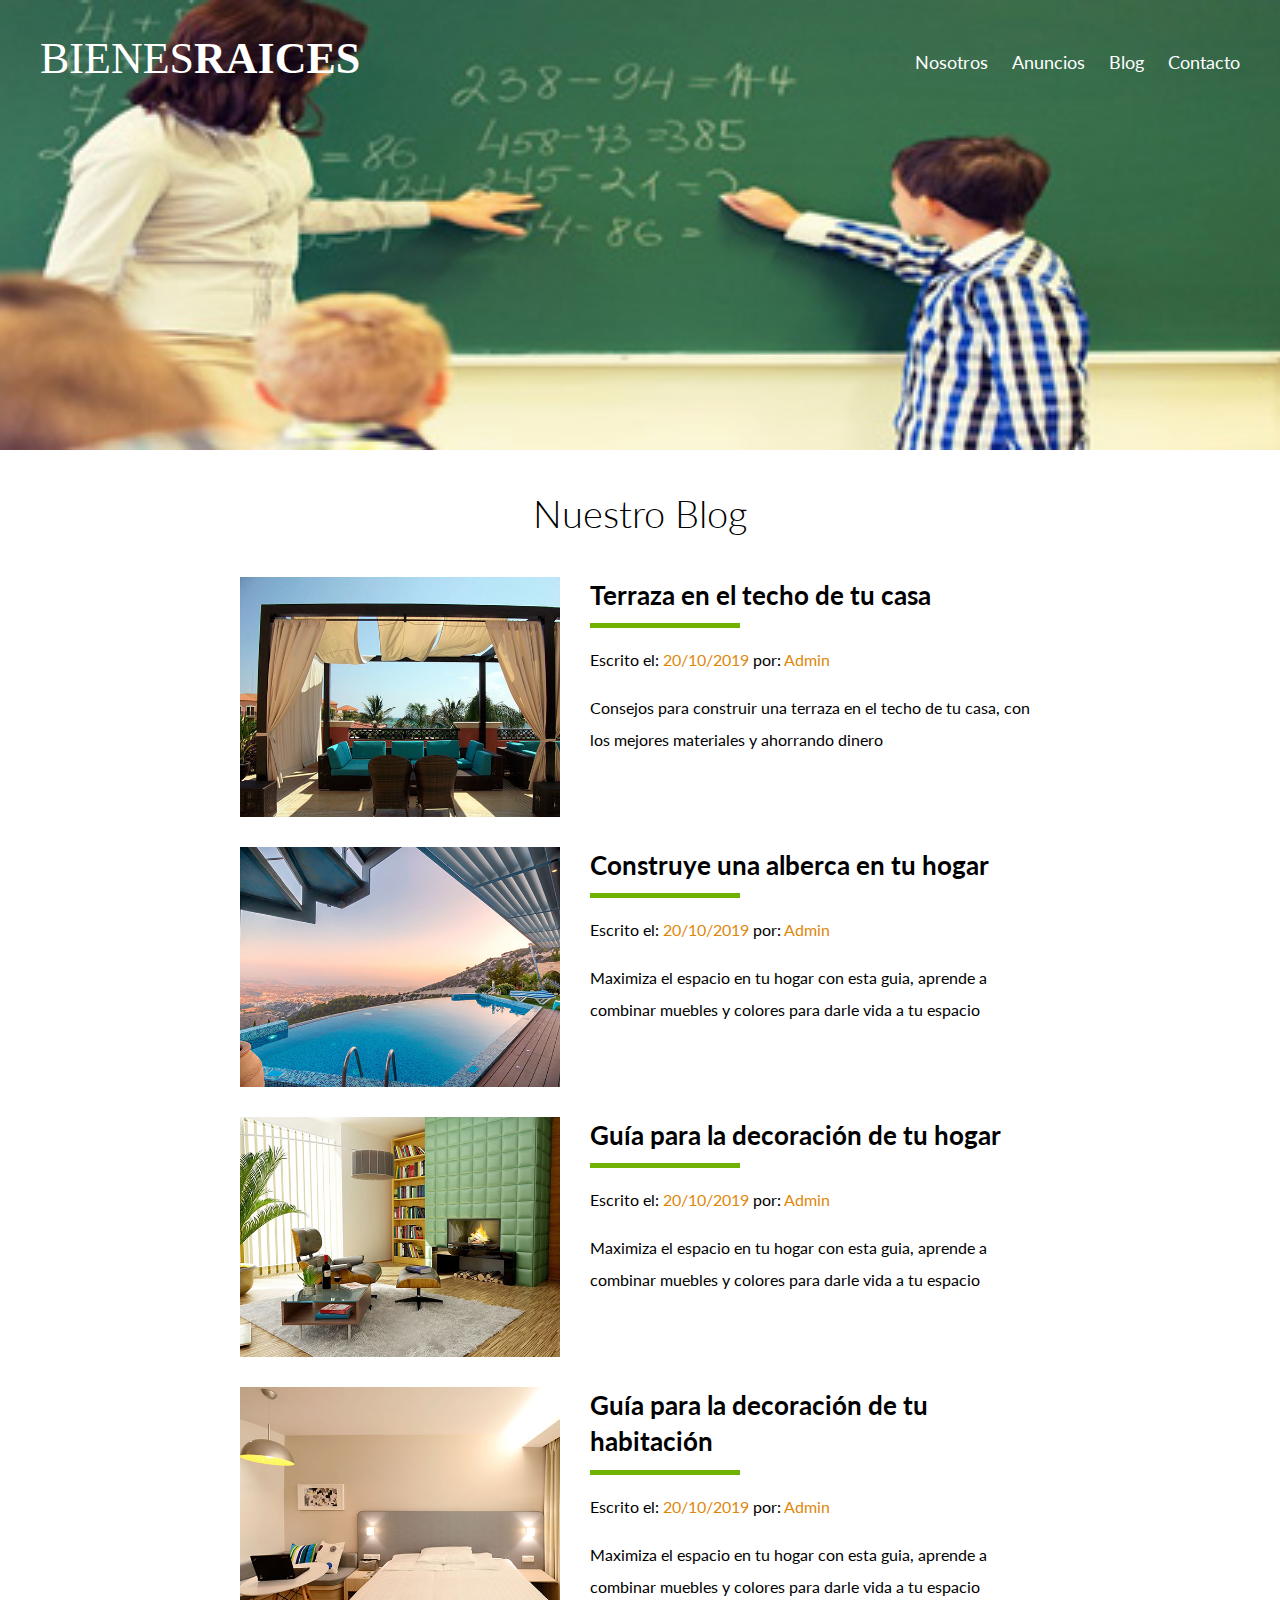
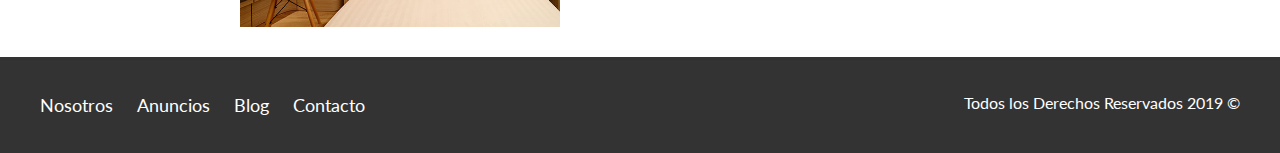
==== blog.html @ 67f89613 "subida de mi archivo" ====
<!DOCTYPE html>
<html lang="en">
<head>
    <meta charset="UTF-8">
    <meta name="viewport" content="width=device-width, initial-scale=1.0">
    <meta http-equiv="X-UA-Compatible" content="ie=edge">
    <title>Bienes Raices</title>
    <link href="https://fonts.googleapis.com/css?family=Lato:300,400,700,900" rel="stylesheet">
    <link rel="stylesheet" href="css/normalize.css">
    <link rel="stylesheet" href="css/styles.css">
</head>
<body>

    <header class="site-header">
        <div class="contenedor contenido-header">
            <div class="barra">
                <a href="/">
                    <img src="img/logo.svg" alt="Logotipo de Bienes Raices">
                </a>
                <div class="mobile-menu">
                    <a href="#navegacion">
                        <img src="img/barras.svg" alt="Icono Menu">
                    </a>
                </div>

                <nav id="navegacion" class="navegacion">
                    <a href="nosotros.html">Nosotros</a>
                    <a href="anuncios.html">Anuncios</a>
                    <a href="blog.html">Blog</a>
                    <a href="contacto.html">Contacto</a>
                </nav>
            </div>
        </div> <!-- contenedor -->
    </header>

    

    <main class="contenedor seccion contenido-centrado">
        <h1 class="fw-300 centrar-texto">Nuestro Blog</h1>

        <article class="entrada-blog">
            <div class="imagen">
                <img src="img/blog1.jpg" alt="Entrada de blog">
            </div>
            <div class="texto-entrada">
                <a href="entrada.html">
                    <h4>Terraza  en el techo de tu casa</h4>
                </a>
                <p>Escrito el: <span> 20/10/2019 </span> por: <span> Admin </span> </p>
                <p>Consejos para construir una terraza en el techo de tu casa, con los mejores materiales y ahorrando dinero</p>
            </div>
        </article>

        <article class="entrada-blog">
            <div class="imagen">
                <img src="img/blog2.jpg" alt="Entrada de blog">
            </div>
            <div class="texto-entrada">
                <a href="entrada.html">
                    <h4>Construye una alberca en tu hogar</h4>
                </a>
                <p>Escrito el: <span> 20/10/2019 </span> por: <span> Admin </span> </p>
                <p>Maximiza el espacio en tu hogar con esta guia, aprende a combinar muebles y colores para darle vida a tu espacio</p>
            </div>
        </article>

        <article class="entrada-blog">
            <div class="imagen">
                <img src="img/blog3.jpg" alt="Entrada de blog">
            </div>
            <div class="texto-entrada">
                <a href="entrada.html">
                    <h4>Guía para la decoración de tu hogar</h4>
                </a>
                <p>Escrito el: <span> 20/10/2019 </span> por: <span> Admin </span> </p>
                <p>Maximiza el espacio en tu hogar con esta guia, aprende a combinar muebles y colores para darle vida a tu espacio</p>
            </div>
        </article>

        <article class="entrada-blog">
            <div class="imagen">
                <img src="img/blog4.jpg" alt="Entrada de blog">
            </div>
            <div class="texto-entrada">
                <a href="entrada.html">
                    <h4>Guía para la decoración de tu habitación</h4>
                </a>
                <p>Escrito el: <span> 20/10/2019 </span> por: <span> Admin </span> </p>
                <p>Maximiza el espacio en tu hogar con esta guia, aprende a combinar muebles y colores para darle vida a tu espacio</p>
            </div>
        </article>
    </main>

    <footer class="site-footer seccion">
        <div class="contenedor contenedor-footer">
            <nav class="navegacion">
                <a href="nosotros.html">Nosotros</a>
                <a href="anuncios.html">Anuncios</a>
                <a href="blog.html">Blog</a>
                <a href="contacto.html">Contacto</a>
            </nav>
            <p class="copyright">Todos los Derechos Reservados 2019 &copy; </p>
        </div>
    </footer>
</body>
</html>
---- css/styles.css ----
html {
    box-sizing: border-box;
    font-size: 62.5%; /** Reset para REMS - 62.5% = 10px de 16px **/
}
*, *:before, *:after {
    box-sizing: inherit;
}
body {
    font-family: 'Lato', sans-serif;
    font-size: 1.6rem;
    line-height: 2;
}

/** Globales **/
img {
    max-width: 100%;
}
.contenedor {
    width: 95%;
    max-width: 120rem; /** = 1200px; **/
    margin: 0 auto;
}
.logotitulo{
    font-size: 4.8rem;
}
h1 {
    font-size: 3.8rem;
}
h2 {
    font-size: 3.4rem;
}
h3 {
    font-size: 3rem;
}
h4 {
    font-size: 2.6rem;
}

/** Utilidades **/
.seccion {
    margin-top: 2rem;
    margin-bottom: 2rem;
}
.fw-300 {
    font-weight: 300;
}
.centrar-texto {
    text-align: center;
}
.d-block {
    display: block!important;
}
.contenido-centrado {
    max-width: 800px;
}

/** Botones **/
.boton {
    color: #ffffff;
    font-weight: 700;
    text-decoration: none;
    font-size: 1.8rem;
    padding: 1rem 3rem;
    margin-top: 3rem;
    display: inline-block;
    text-align: center;
    border: none;
    display: block;
    flex: 0 0 100%;
}
@media (min-width: 768px) {
    .boton {
        display: inline-block;
        flex: 0 0 auto;
    }
}
.boton:hover {
    cursor: pointer;
}
.boton-amarillo {
    background-color: #E08709;
}
.boton-verde {
    background-color: #71B100;
}


/* Header */
.site-header {
    background-image: url(../img/aritmeticaheader.jpg);
    background-position: center center;
    background-size: cover;
    height: 50vh;
    min-height: 30rem;
}
.site-header.inicio {
    background-image: url(../img/header1.jpg);
    background-position: center center;
    background-size: cover;
    height: 75vh;
    min-height: 40rem;
}
.contenido-header {
    height: 100%;
    display: flex;
    flex-direction: column;
    justify-content: space-between;
    text-align: center;
}
@media (min-width: 768px) {
    .contenido-header{
        text-align: left;
    }
}
.contenido-header h1 {
    color: #ffffff;
    padding-bottom: 2rem;
    max-width: 60rem;
    line-height: 2;
}
.barra {
    padding-top: 3rem;
}
@media (min-width: 768px) {
    .barra {
        display: flex;
        justify-content:space-between;
        align-items: center;
    }
}

/** Navegacion **/
.navegacion a {
    color: #ffffff;
    text-decoration: none;
    font-size: 2.2rem;
    display: block;
}
@media (min-width: 768px) {
    .navegacion a {
        display: inline-block;
        font-size: 1.8rem; /** = 18px **/
        margin-right: 2rem;
    }
    .navegacion a:last-of-type {
        margin: 0;
    }
}
.navegacion a:hover {
    color: #71B100;
}

/** Mobile Menu **/
.mobile-menu img {
    width: 5rem;
}
@media (min-width: 768px) {
    .mobile-menu {
        display: none;
    }
}
.navegacion:target {
    display: block;
}
.navegacion {
    display: none;
}
@media (min-width: 768px) {
    .navegacion {
        display: block;
    }
}

/** Iconos Nosotros **/
@media (min-width: 768px) {
    .iconos-nosotros {
        display: flex;
        justify-content: space-between;
    }
}
.icono {
    text-align: center;
}
@media (min-width: 768px) {
    .icono {
        flex-basis: calc(33.3% - 1rem);
    }
}
.icono h3 {
    text-transform: uppercase;
}
/** Anuncios **/

@media (min-width: 768px) {
    .contenedor-anuncios{
        display: flex;
        justify-content: space-between;
        flex-wrap: wrap;
    }
}
.anuncio {
    border: 1px solid #B5B5B5;
    background-color: #F5F5F5;
    margin-bottom: 2rem;
}
@media (min-width: 768px) {
    .anuncio {
        flex: 0 0 calc(33.3% - 1rem);
    }
}
.contenido-anuncio {
    padding: 2rem;
}
.contenido-anuncio h3, 
.contenido-anuncio p  {
    margin: 0;
}
.precio {
    color: #71B100;
    font-weight: 700;
}
.iconos-caracteristicas {
    list-style: none;
    padding: 0;
    display: flex;
    justify-content: space-evenly;
    flex: 1;
    max-width: 500px;
}
.iconos-caracteristicas li {
    /* flex: 1; */
    display: flex;
}
.iconos-caracteristicas li img {
    margin-right: 2rem;
}
.ver-todas {
    display: flex;
    justify-content: flex-end;
}

/** Contacto Home **/
.imagen-contacto {
    background-image: url(../img/tutarea.jpg);
    background-position: center center;
    background-size: cover;
    height: 40rem;
    display: flex;
    align-items: center;
}
.contenido-contacto {
    flex: 0 0 95%;
    color: #ffffff;
}
.contenido-contacto p {
    font-size: 1.8rem;
}

/** Sección Inferior **/
@media (min-width: 768px) {
    .seccion-inferior {
        display: flex;
        justify-content: space-between;
    }
    .seccion-inferior .blog {
        flex-basis: 60%;
    }
    .seccion-inferior .testimoniales {
        flex-basis: calc(40% - 2rem);
    }
}
.entrada-blog {
    margin-bottom: 2rem;
}
@media (min-width: 768px) {
    .entrada-blog {
        display: flex;
        justify-content: space-between;
    }
}

.entrada-blog:last-of-type {
    margin-bottom: 0;
}
@media (min-width: 768px) {
    .entrada-blog .imagen {
        flex-basis: 40%;
    }
    .entrada-blog .texto-entrada {
        flex-basis: calc(60% - 3rem);
    }
}
.texto-entrada a {
    color: #000000;
    text-decoration: none;
}
.texto-entrada h4 {
    margin: 0;
    line-height: 1.4;
}
.texto-entrada h4::after {
    content: '';
    display: block;
    width: 15rem;
    height: .5rem;
    background-color: #71B100;
    margin-top: 1rem;
}
.texto-entrada span {
    color: #E08709;
}
/*** Testimoniales **/
.testimonial {
    background-color: #71B100;
    font-size: 2.4rem;
    padding: 2rem;
    color: #ffffff;
    border-radius: 2rem;
}
.testimonial  p {
    text-align: right;
}
.testimonial blockquote::before {
    content: '';
    background-image: url(../img/comilla.svg);
    width: 4rem;
    height: 4rem;
    position: absolute;
    left: -2rem;
}

.testimonial blockquote {
    position: relative;
    padding-left: 5rem;
    font-weight: 300;
}
/** Footer **/
.site-footer {
    background-color: #333333;
    margin: 0;
}
.contenedor-footer {
    padding: 3rem 0;
    text-align: center;
}
@media (min-width: 768px) {
    .contenedor-footer {
        display: flex;
        justify-content: space-between;
    }
}
.site-footer nav {
    display: none;
}
@media (min-width: 768px) {
    .site-footer nav {
        display: block;
    }
}

.copyright {
    margin: 0;
    color: #ffffff;
}

/** INTERNAS **/
/* Nosotros **/
@media (min-width: 768px) {
    .contenido-nosotros {
        display: grid;
        grid-template-columns: repeat(2, 1fr);
        grid-column-gap: 2rem;
    }
}

.texto-nosotros blockquote {
    font-weight: 900;
    font-size: 2rem;
    margin: 0;
    padding: 1rem 0 3rem 0;
}

/** Anuncio **/
.resumen-propiedad {
    display: flex;
    justify-content: space-between;
    align-items: center;
}

/** Contacto **/
.contacto p {
    font-size: 1.4rem;
    color: #4f4f4f;
    margin: 2rem 0 0 0;
}
legend {
    font-size: 2rem;
    color: #4f4f4f;
}
label {
    font-weight: 700;
    text-transform: uppercase;
    display: block;
}
input:not([type="submit"]),
textarea,
select {
    padding: 1rem;
    display: block;
    width: 100%;
    background-color: #e1e1e1;
    margin-bottom: 2rem;
    border: none;
    border-radius: 1rem;
}
input[type="radio"]{
    width: auto;
    margin: 0;
}
select {
    -webkit-appearance: none;
    appearance: none;
}
textarea {
    height: 20rem;
}
.forma-contacto {
    max-width:30rem;
    display: flex;
    justify-content: space-between;
    align-items: center;
}
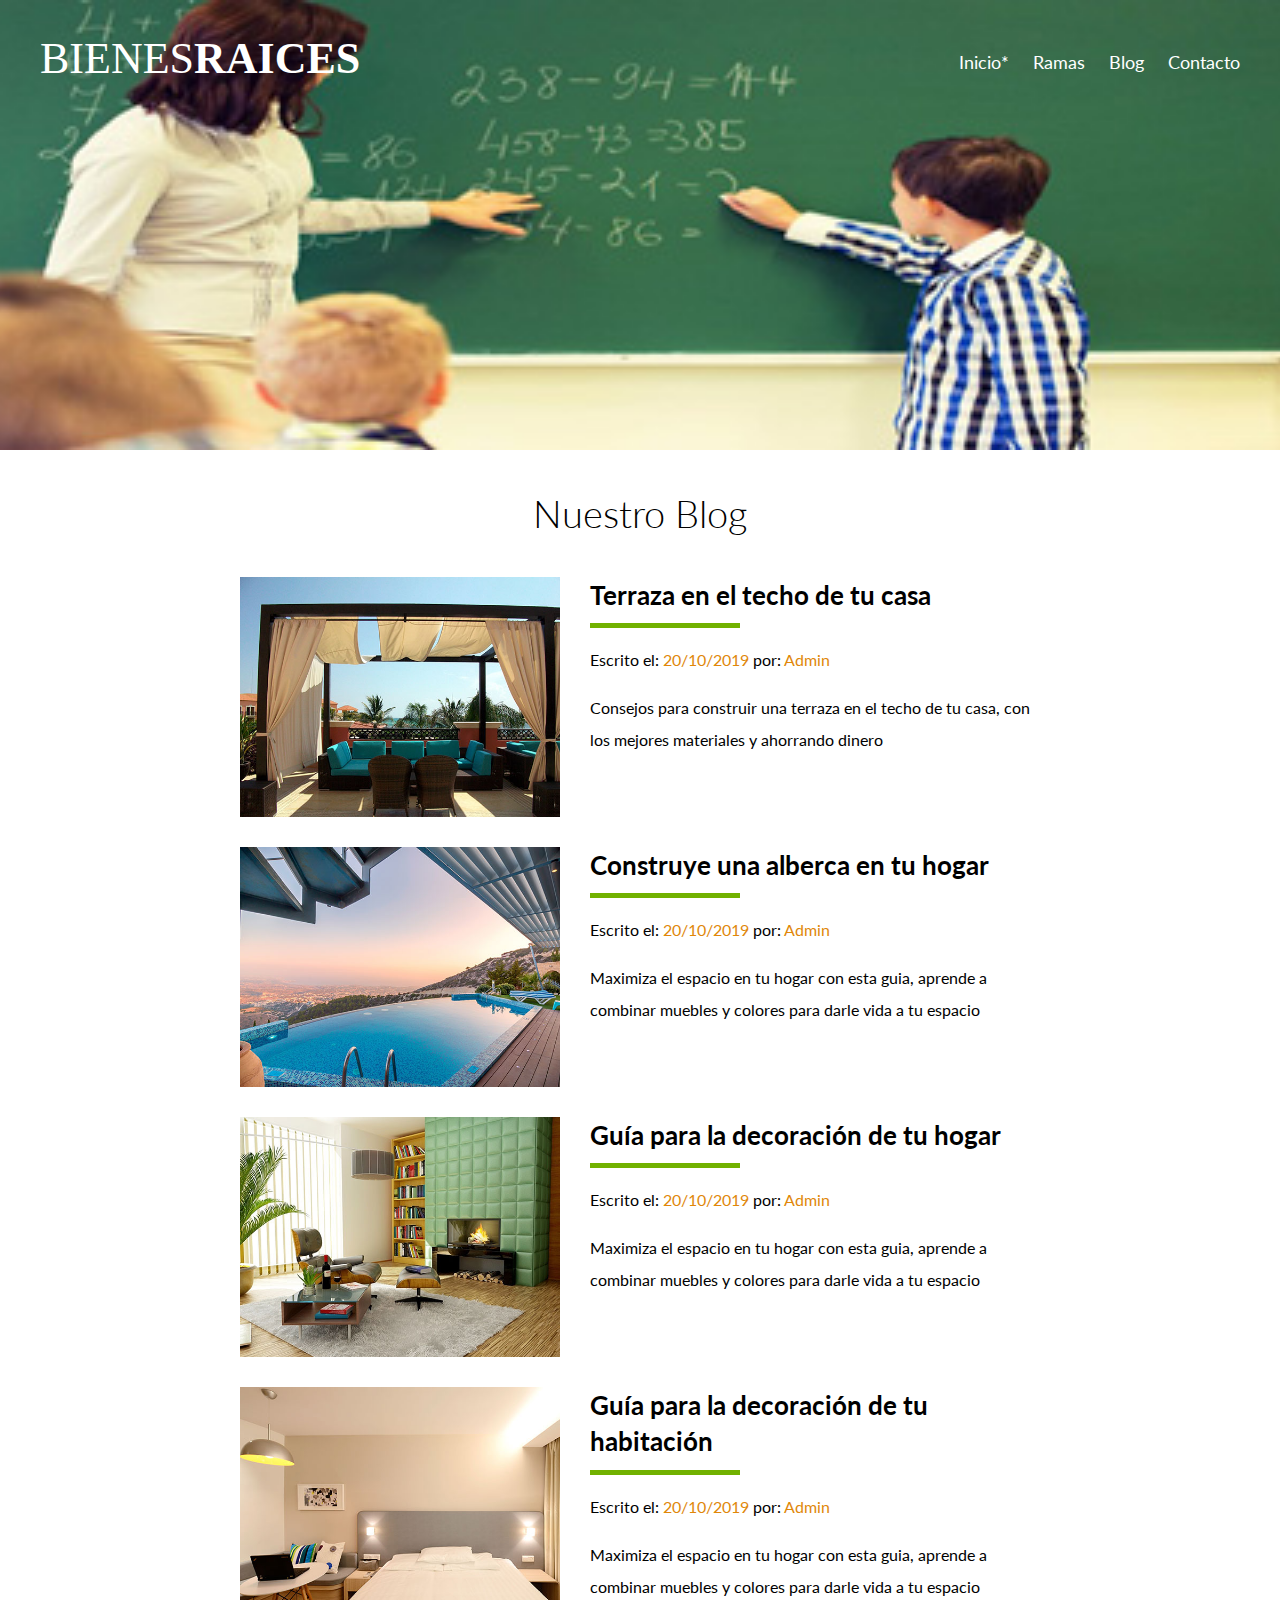
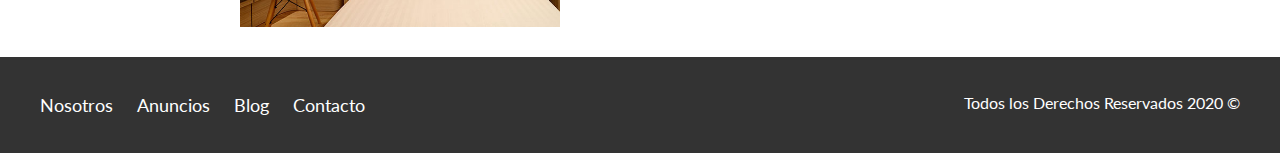
==== commit 4c61c52e: "subida desde windows" ====
--- a/blog.html
+++ b/blog.html
@@ -24,10 +24,10 @@
                 </div>
 
                 <nav id="navegacion" class="navegacion">
-                    <a href="nosotros.html">Nosotros</a>
-                    <a href="anuncios.html">Anuncios</a>
-                    <a href="blog.html">Blog</a>
-                    <a href="contacto.html">Contacto</a>
+                    <a href="index.html">Inicio*</a>
+                    <a href="ramas.html">Ramas</a>
+                    <a href="index.html">Blog</a>
+                    <a href="index.html">Contacto</a>
                 </nav>
             </div>
         </div> <!-- contenedor -->
@@ -91,15 +91,16 @@
         </article>
     </main>
 
+
     <footer class="site-footer seccion">
         <div class="contenedor contenedor-footer">
             <nav class="navegacion">
-                <a href="nosotros.html">Nosotros</a>
-                <a href="anuncios.html">Anuncios</a>
-                <a href="blog.html">Blog</a>
-                <a href="contacto.html">Contacto</a>
+                <a href="index.html">Nosotros</a>
+                <a href="index.html">Anuncios</a>
+                <a href="index.html">Blog</a>
+                <a href="index.html">Contacto</a>
             </nav>
-            <p class="copyright">Todos los Derechos Reservados 2019 &copy; </p>
+            <p class="copyright">Todos los Derechos Reservados 2020 &copy; </p>
         </div>
     </footer>
 </body>
